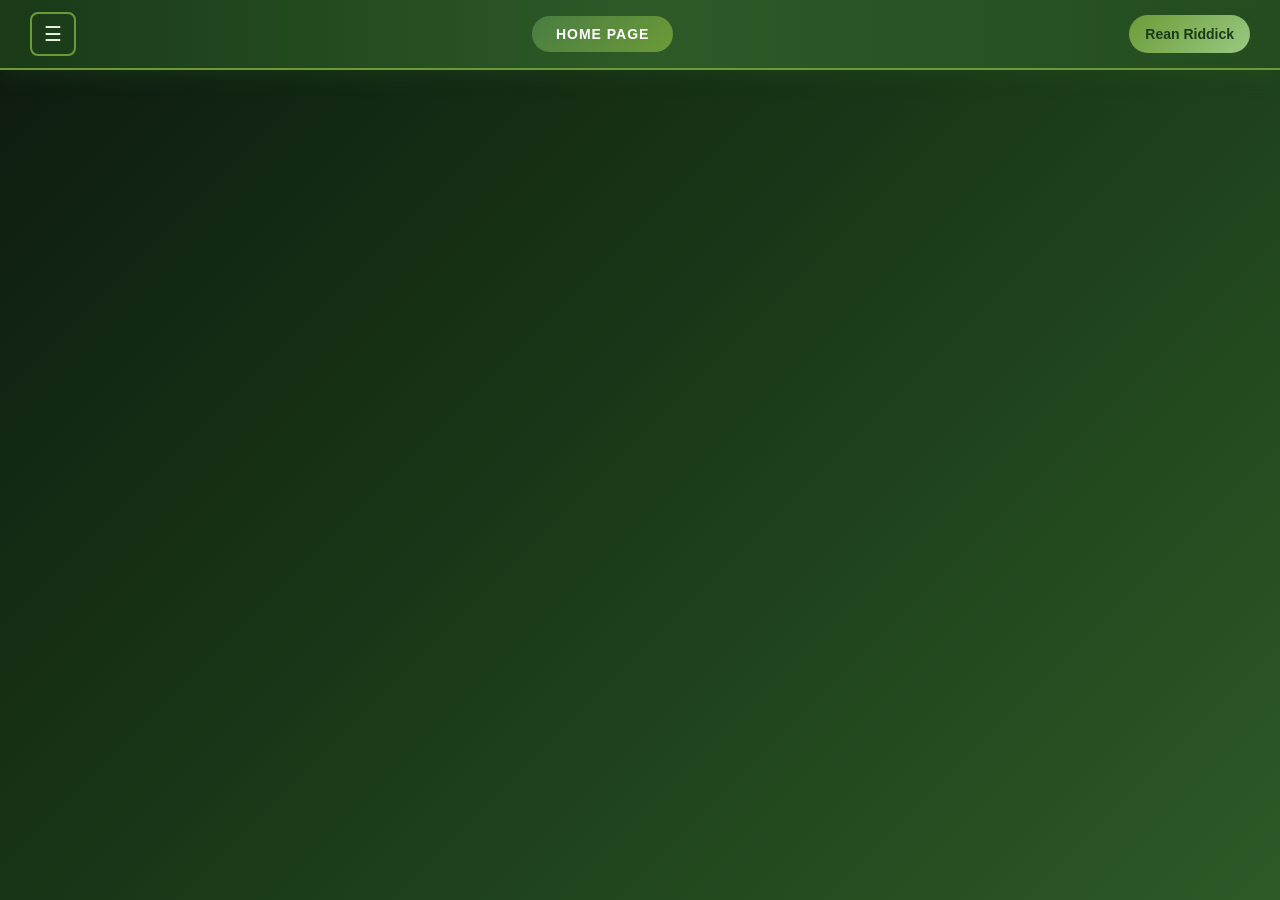
==== about-me.html @ 2cea4787 "add navbar in about me page" ====
<!DOCTYPE html>
<html lang="en">
<head>
    <meta charset="UTF-8">
    <meta name="viewport" content="width=device-width, initial-scale=1.0">
    <title>About-me</title>
    <link rel="stylesheet" href="style.css">
</head>
<body>
    <header class="navbar">
        <div>
            <button class="menu-icon">☰</button>
        </div>
        <div class="nav-center">
            <button class="home-btn">HOME PAGE</button>
        </div>
        <div class="nav-right">
            <div class="user-badge">Rean Riddick</div>
        </div>
    </header>  
</body>
</html>
---- style.css ----
:root {
    --primary-green: #2d5a27;
    --dark-green: #1a3a18;
    --light-green: #4a7c43;
    --accent-green: #6b9b37;
    --mint-green: #98c982;
    --forest-green: #234d20;
    --bg-dark: #0d1a0f;
    --bg-card: #1a2919;
    --text-light: #e8f5e4;
    --text-muted: #a8c4a5;
    --white: #ffffff;
    --shadow: rgba(45, 90, 39, 0.3);
}


* {
    margin: 0;
    padding: 0;
    box-sizing: border-box;
}

body {
    font-family: 'Poppins', sans-serif;
    background: linear-gradient(135deg, var(--bg-dark) 0%, var(--dark-green) 50%, var(--primary-green) 100%);
    min-height: 100vh;
    color: var(--text-light);
    line-height: 1.6;
}


.navbar {
    display: flex;
    justify-content: space-between;
    align-items: center;
    background: linear-gradient(90deg, var(--dark-green) 0%, var(--primary-green) 50%, var(--forest-green) 100%);
    padding: 12px 30px;
    position: fixed;
    top: 0;
    left: 0;
    width: 100%;
    box-sizing: border-box;
    box-shadow: 0 4px 20px var(--shadow);
    z-index: 1000;
    border-bottom: 2px solid var(--accent-green);
}

.menu-icon {
    background: none;
    border: 2px solid var(--accent-green);
    font-size: 20px;
    color: var(--text-light);
    cursor: pointer;
    padding: 8px 12px;
    border-radius: 8px;
    transition: all 0.3s ease;
}

.menu-icon:hover {
    background: var(--accent-green);
    transform: scale(1.05);
}

.home-btn {
    background: linear-gradient(135deg, var(--light-green) 0%, var(--accent-green) 100%);
    color: var(--white);
    border: none;
    padding: 10px 24px;
    border-radius: 25px;
    font-weight: 600;
    font-size: 14px;
    cursor: pointer;
    transition: all 0.3s ease;
    text-transform: uppercase;
    letter-spacing: 1px;
}

.home-btn:hover {
    background: linear-gradient(135deg, var(--accent-green) 0%, var(--mint-green) 100%);
    transform: translateY(-2px);
    box-shadow: 0 5px 15px var(--shadow);
}

.user-badge {
    background: linear-gradient(135deg, var(--accent-green) 0%, var(--mint-green) 100%);
    color: var(--dark-green);
    padding: 8px 16px;
    border-radius: 20px;
    font-weight: 600;
    font-size: 14px;
    box-shadow: 0 2px 10px var(--shadow);
}


.hero-section {
    display: flex;
    flex-direction: column;
    align-items: center;
    justify-content: center;
    min-height: 90vh;
    padding: 70px 15px 30px;
    text-align: center;
}

.hero-content {
    display: flex;
    flex-direction: column;
    align-items: center;
    gap: 20px;
    max-width: 750px;
    margin: 0 auto;
}


.profile-image-container {
    position: relative;
    margin-bottom: 10px;
}

.profile-img {
    width: 220px;
    height: 220px;
    border-radius: 50%;
    object-fit: cover;
    border: 4px solid var(--accent-green);
    box-shadow: 0 10px 40px rgba(0, 0, 0, 0.4), 0 0 60px var(--shadow);
    transition: all 0.4s ease;
}

.profile-img:hover {
    transform: scale(1.05);
    border-color: var(--mint-green);
    box-shadow: 0 15px 50px rgba(0, 0, 0, 0.5), 0 0 80px var(--shadow);
}

.image-glow {
    position: absolute;
    top: 50%;
    left: 50%;
    transform: translate(-50%, -50%);
    width: 240px;
    height: 240px;
    background: radial-gradient(circle, var(--accent-green) 0%, transparent 70%);
    opacity: 0.3;
    z-index: -1;
    border-radius: 50%;
    animation: pulse 3s ease-in-out infinite;
}

@keyframes pulse {
    0%, 100% { transform: translate(-50%, -50%) scale(1); opacity: 0.3; }
    50% { transform: translate(-50%, -50%) scale(1.1); opacity: 0.5; }
}

/* ===== Profile Text ===== */
.profile {
    text-align: center;
    animation: fadeInUp 0.8s ease-out;
}

@keyframes fadeInUp {
    from {
        opacity: 0;
        transform: translateY(30px);
    }
    to {
        opacity: 1;
        transform: translateY(0);
    }
}

.name {
    font-size: 32px;
    font-weight: 700;
    margin-bottom: 6px;
    color: var(--white);
    text-shadow: 2px 2px 4px rgba(0, 0, 0, 0.3);
    background: linear-gradient(90deg, var(--white) 0%, var(--mint-green) 100%);
    -webkit-background-clip: text;
    -webkit-text-fill-color: transparent;
    background-clip: text;
}

.title {
    font-size: 16px;
    font-weight: 600;
    margin-bottom: 12px;
    color: var(--accent-green);
    text-transform: uppercase;
    letter-spacing: 1.5px;
}

.description {
    font-size: 15px;
    line-height: 1.6;
    color: var(--text-muted);
    max-width: 500px;
    margin: 0 auto;
    padding: 14px;
    background: var(--bg-card);
    border-radius: 15px;
    border: 1px solid var(--light-green);
}

/* ===== Buttons ===== */
.buttons {
    display: flex;
    flex-wrap: wrap;
    justify-content: center;
    gap: 10px;
    margin-top: 25px;
    animation: fadeInUp 0.8s ease-out 0.3s both;
}

.btn {
    display: inline-block;
    padding: 10px 22px;
    background: linear-gradient(135deg, var(--primary-green) 0%, var(--light-green) 100%);
    color: var(--white);
    text-decoration: none;
    border-radius: 25px;
    font-weight: 600;
    font-size: 13px;
    transition: all 0.3s ease;
    border: 2px solid var(--accent-green);
    text-transform: uppercase;
    letter-spacing: 1px;
}

.btn:hover {
    background: linear-gradient(135deg, var(--accent-green) 0%, var(--mint-green) 100%);
    transform: translateY(-3px);
    box-shadow: 0 8px 25px var(--shadow);
    border-color: var(--mint-green);
}

/* ===== Footer ===== */
.footer {
    text-align: center;
    padding: 30px;
    margin-top: auto;
    color: var(--text-muted);
    font-size: 14px;
    border-top: 1px solid var(--primary-green);
    background: var(--bg-card);
}

.footer p {
    opacity: 0.8;
}

/* ===== Responsive Design ===== */
@media (max-width: 768px) {
    .navbar {
        padding: 10px 15px;
    }
    
    .name {
        font-size: 32px;
    }
    
    .title {
        font-size: 18px;
    }
    
    .profile-img {
        width: 220px;
        height: 220px;
    }
    
    .buttons {
        flex-direction: column;
        align-items: center;
    }
    
    .btn {
        width: 200px;
    }
}
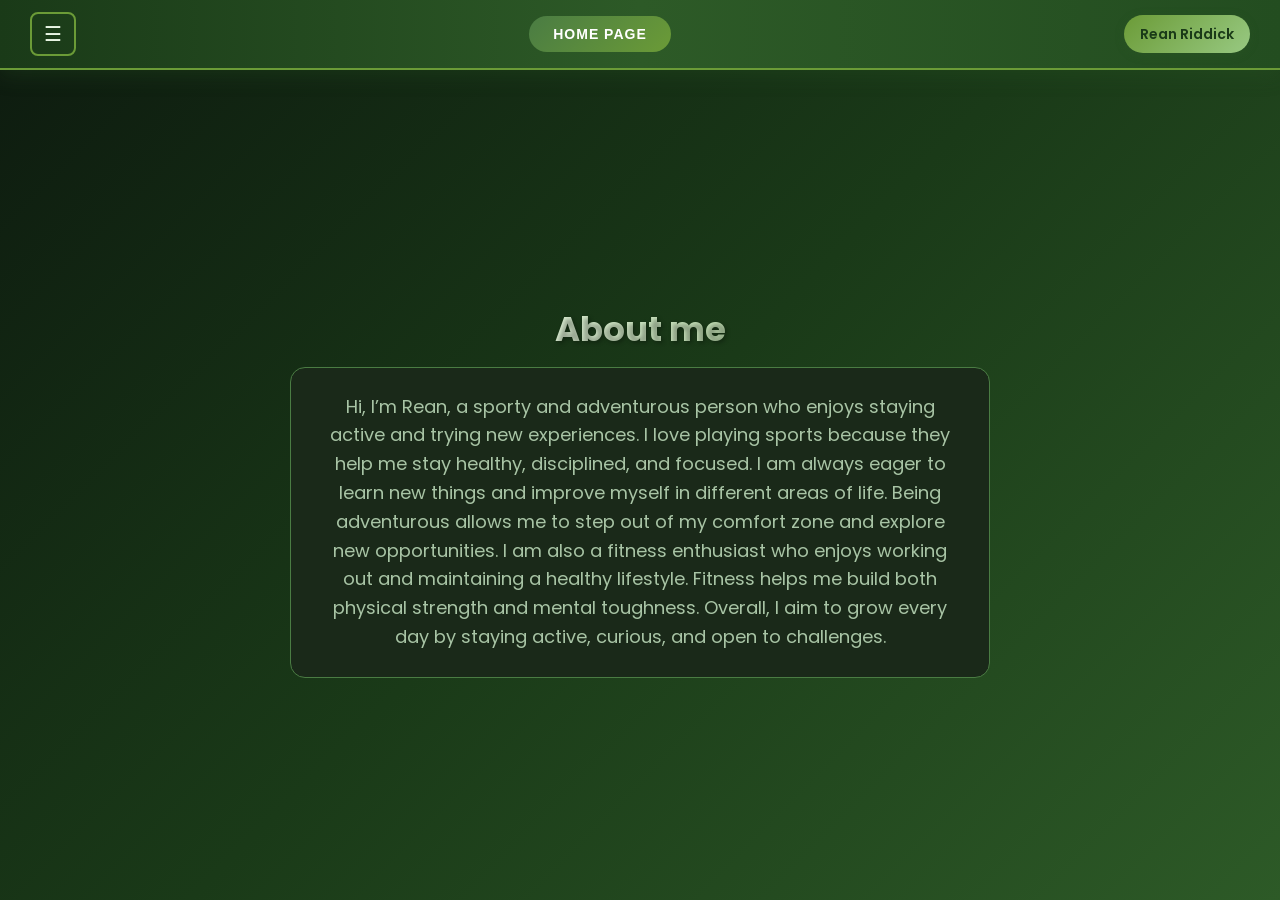
==== commit 5fa51108: "add text in about me page" ====
--- a/about-me.html
+++ b/about-me.html
@@ -3,20 +3,35 @@
 <head>
     <meta charset="UTF-8">
     <meta name="viewport" content="width=device-width, initial-scale=1.0">
-    <title>About-me</title>
+    <title>About Me</title>
     <link rel="stylesheet" href="style.css">
+    <link href="https://fonts.googleapis.com/css2?family=Poppins:wght@300;400;600;700&display=swap" rel="stylesheet">
 </head>
-<body>
+
+<body class="about-page">
+
     <header class="navbar">
         <div>
             <button class="menu-icon">☰</button>
         </div>
+
         <div class="nav-center">
             <button class="home-btn">HOME PAGE</button>
         </div>
+
         <div class="nav-right">
             <div class="user-badge">Rean Riddick</div>
         </div>
     </header>  
+
+    <section class="about-section">
+        <div class="profile">
+            <h1 class="name">About me</h1>
+            <p class="description">
+                Hi, I’m Rean, a sporty and adventurous person who enjoys staying active and trying new experiences. I love playing sports because they help me stay healthy, disciplined, and focused. I am always eager to learn new things and improve myself in different areas of life. Being adventurous allows me to step out of my comfort zone and explore new opportunities. I am also a fitness enthusiast who enjoys working out and maintaining a healthy lifestyle. Fitness helps me build both physical strength and mental toughness. Overall, I aim to grow every day by staying active, curious, and open to challenges.
+            </p>
+        </div>
+    </section>
+
 </body>
 </html>
--- a/style.css
+++ b/style.css
@@ -278,3 +278,29 @@
         width: 200px;
     }
 }
+/* ===== ABOUT PAGE ONLY ===== */
+.about-page .about-section {
+    display: flex;
+    justify-content: center;
+    align-items: center;
+    min-height: 100vh;
+    padding-top: 80px; /* space for navbar */
+    text-align: center;
+}
+
+.about-page .profile {
+    max-width: 800px;
+}
+
+.about-page .name {
+    font-size: 34px;
+    margin-bottom: 10px;
+}
+
+.about-page .description {
+    font-size: 18px;
+    padding: 25px;
+    max-width: 700px;
+    margin: 0 auto;
+    border-radius: 15px;
+}
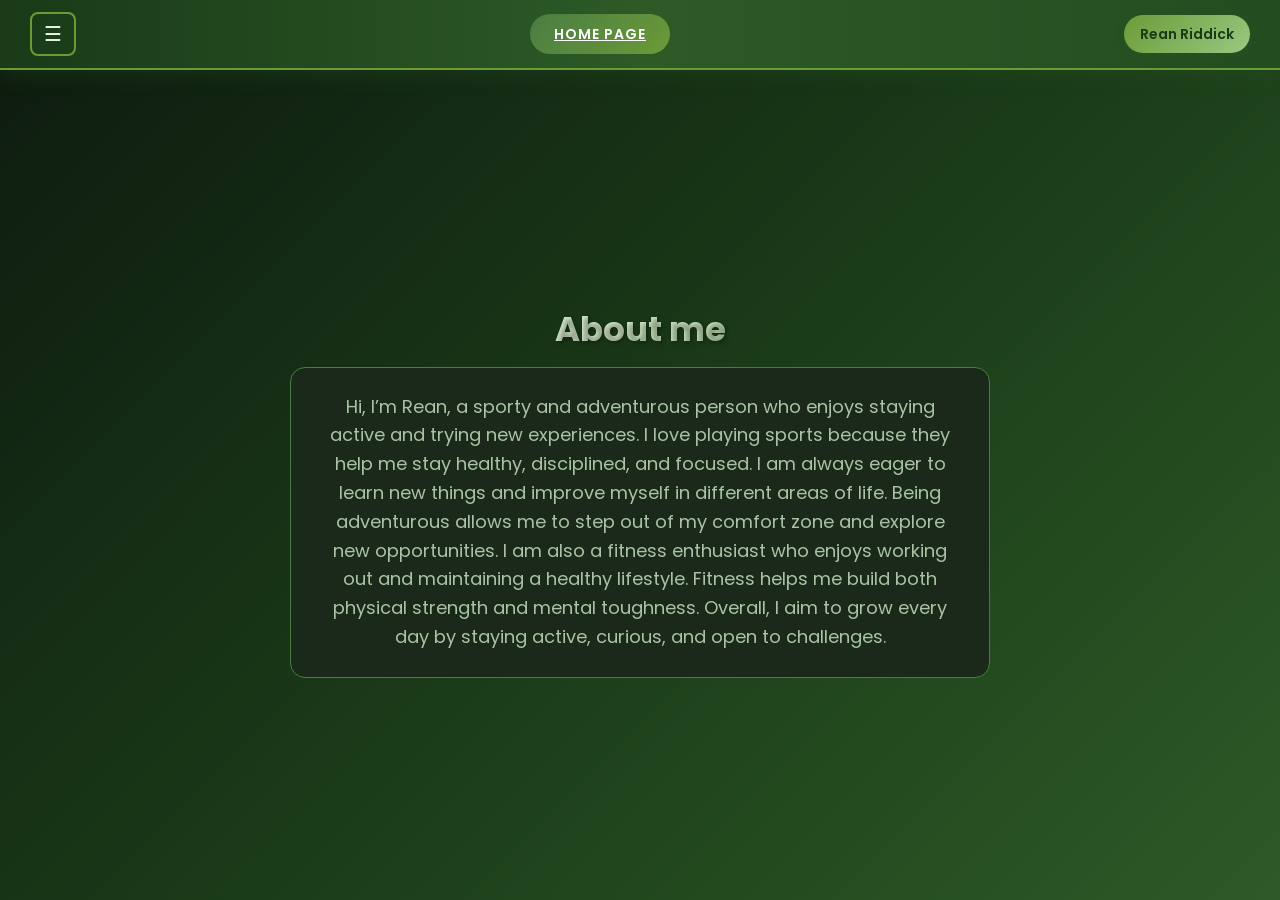
==== commit 2783fa53: "add home page button in about me page" ====
--- a/about-me.html
+++ b/about-me.html
@@ -14,9 +14,8 @@
         <div>
             <button class="menu-icon">☰</button>
         </div>
-
         <div class="nav-center">
-            <button class="home-btn">HOME PAGE</button>
+            <a href="index.html" class="home-btn">HOME PAGE</a>
         </div>
 
         <div class="nav-right">
--- a/style.css
+++ b/style.css
@@ -303,4 +303,4 @@
     max-width: 700px;
     margin: 0 auto;
     border-radius: 15px;
-}+}
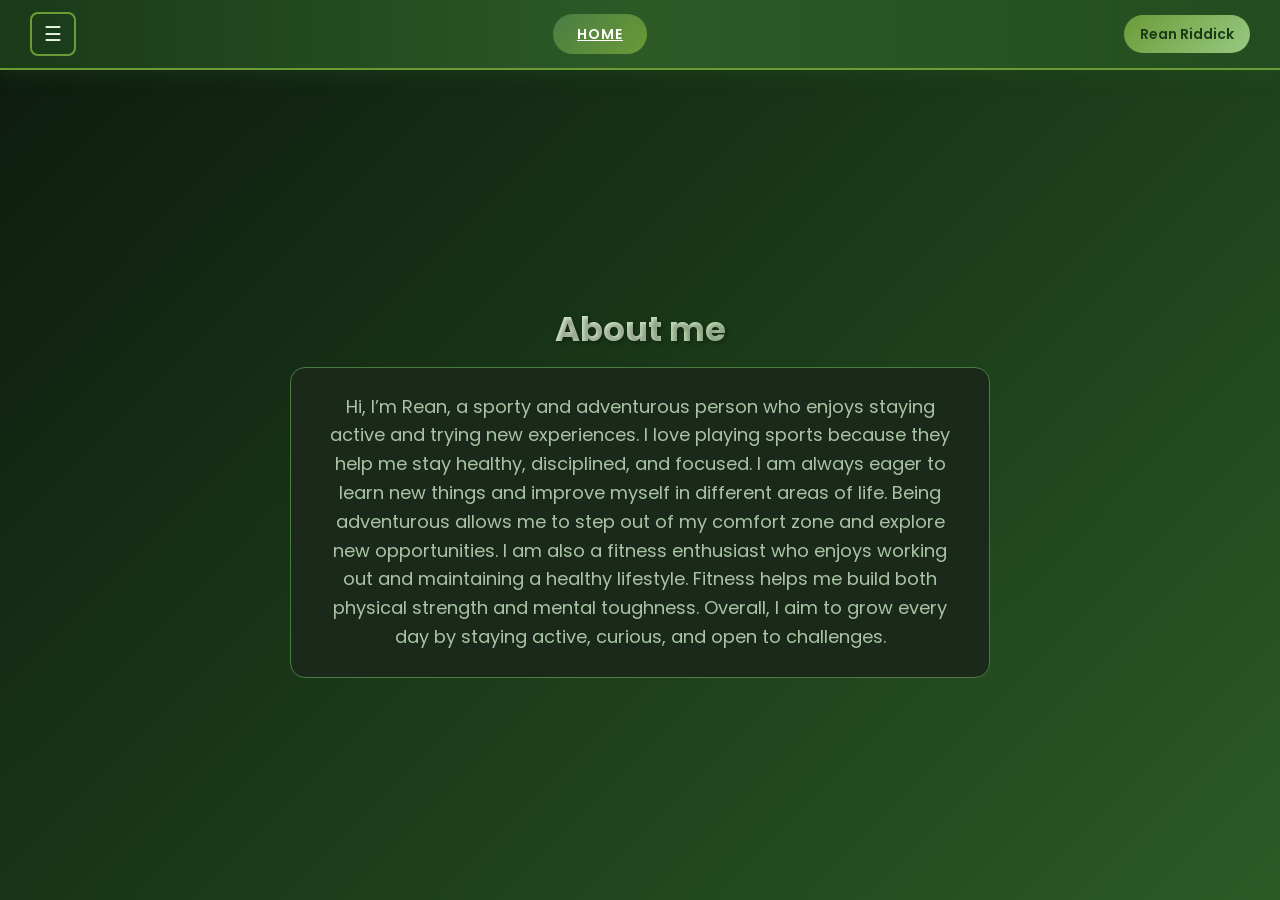
==== commit 830ae04f: "add home button" ====
--- a/about-me.html
+++ b/about-me.html
@@ -15,7 +15,7 @@
             <button class="menu-icon">☰</button>
         </div>
         <div class="nav-center">
-            <a href="index.html" class="home-btn">HOME PAGE</a>
+            <a href="index.html" class="home-btn">HOME</a>
         </div>
 
         <div class="nav-right">
--- a/style.css
+++ b/style.css
@@ -304,3 +304,49 @@
     margin: 0 auto;
     border-radius: 15px;
 }
+.cert-section {
+    text-align: center;
+    padding: 80px 20px;
+    color: #d8ffd8;
+}
+
+.section-title {
+    font-size: 2.5rem;
+    margin-bottom: 40px;
+}
+
+.cert-container {
+    display: flex;
+    justify-content: center;
+    gap: 30px;
+    flex-wrap: wrap;
+}
+
+.cert-card {
+    background: rgba(0, 0, 0, 0.3);
+    border: 1px solid #7cff7c;
+    border-radius: 15px;
+    padding: 20px;
+    width: 300px;
+    transition: 0.3s;
+}
+
+.cert-card:hover {
+    transform: translateY(-10px);
+    box-shadow: 0 0 20px #7cff7c;
+}
+
+.cert-card img {
+    width: 100%;
+    border-radius: 10px;
+    margin-bottom: 15px;
+}
+
+.cert-card h3 {
+    margin: 10px 0;
+}
+
+.cert-card p {
+    font-size: 0.9rem;
+    opacity: 0.8;
+}
